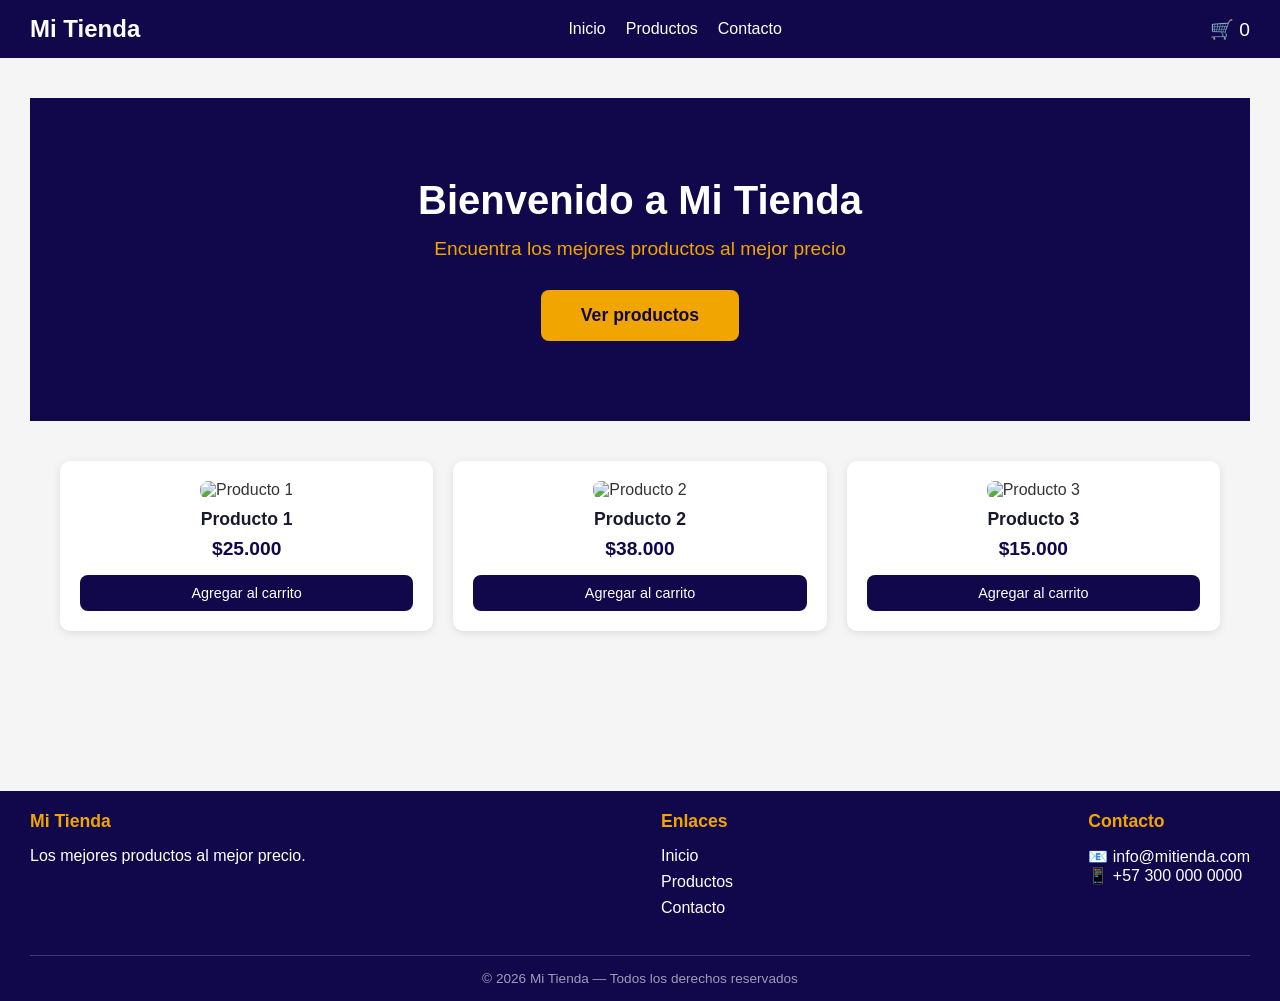
==== mi_tienda/index.html @ d675ebae "tienda virtual version 1" ====
<!DOCTYPE html>
<html lang="es">
<head>
    <meta charset="UTF-8">
    <meta name="viewport" content="width=device-width, initial-scale=1.0">
    <title>Mi Tienda</title>
    <link rel="stylesheet" href="css/estilos.css">
</head>
<body>

    <!-- Barra de navegación -->
    <nav>
        <div class="logo">
            <h1>Mi Tienda</h1>
        </div>

        <ul class="menu">
            <li><a href="#">Inicio</a></li>
            <li><a href="#">Productos</a></li>
            <li><a href="#">Contacto</a></li>
        </ul>

        <div class="carrito">
            🛒 <span>0</span>
        </div>
    </nav>

    <!-- Contenido principal -->
    <main>

        <!-- Sección hero -->
       <section class="hero">
            <h2>Bienvenido a Mi Tienda</h2>
            <p>Encuentra los mejores productos al mejor precio</p>
            <button class="boton-hero">Ver productos</button>
        </section>
        <!-- Sección de productos -->
        <section class="productos" id="productos">

            <!-- Tarjeta producto 1 -->
            <div class="tarjeta">
                <img src="https://via.placeholder.com/200" alt="Producto 1">
                <h3>Producto 1</h3>
                <p class="precio">$25.000</p>
                <button class="boton-agregar">Agregar al carrito</button>
            </div>

            <!-- Tarjeta producto 2 -->
            <div class="tarjeta">
                <img src="https://via.placeholder.com/200" alt="Producto 2">
                <h3>Producto 2</h3>
                <p class="precio">$38.000</p>
                <button class="boton-agregar">Agregar al carrito</button>
            </div>

            <!-- Tarjeta producto 3 -->
            <div class="tarjeta">
                <img src="https://via.placeholder.com/200" alt="Producto 3">
                <h3>Producto 3</h3>
                <p class="precio">$15.000</p>
                <button class="boton-agregar">Agregar al carrito</button>
            </div>

        </section>
    </main>

    <!-- Pie de página -->
   <footer>
    <div class="footer-contenido">

        <div class="footer-seccion">
            <h4>Mi Tienda</h4>
            <p>Los mejores productos al mejor precio.</p>
        </div>

        <div class="footer-seccion">
            <h4>Enlaces</h4>
            <ul>
                <li><a href="#">Inicio</a></li>
                <li><a href="#">Productos</a></li>
                <li><a href="#">Contacto</a></li>
            </ul>
        </div>

        <div class="footer-seccion">
            <h4>Contacto</h4>
            <p>📧 info@mitienda.com</p>
            <p>📱 +57 300 000 0000</p>
        </div>

    </div>
    <div class="footer-bottom">
        <p>© 2026 Mi Tienda — Todos los derechos reservados</p>
    </div>
</footer>

    <script src="js/funciones.js"></script>
</body>
</html>
---- mi_tienda/css/estilos.css ----
/* ── Estilos generales ── */
* {
    margin: 0;
    padding: 0;
    box-sizing: border-box;
    font-family: Arial, sans-serif;
}

body {
    background-color: #f5f5f5;
    color: #333;
}

/* ── Barra de navegación ── */
nav {
    background-color: #11074b;
    padding: 15px 30px;
    display: flex;
    justify-content: space-between;
    align-items: center;
}

.logo h1 {
    color: white;
    font-size: 1.5rem;
}

.menu {
    list-style: none;
    display: flex;
    gap: 20px;
}

.menu a {
    color: white;
    text-decoration: none;
    font-size: 1rem;
}

.menu a:hover {
    color: #f0a500;
}

.carrito {
    color: white;
    font-size: 1.2rem;
    cursor: pointer;
}

/* ── Contenido principal ── */
main {
    padding: 40px 30px;
}

/* ── Pie de página ── */
footer {
    background-color: #11074b;
    color: white;
    padding: 20px 30px 0px 30px;
    margin-top: 20px;
}

.footer-contenido {
    display: flex;
    flex-direction: row;
    justify-content: space-between;
    align-items: flex-start;
    gap: 30px;
    margin-bottom: 30px;
}

.footer-seccion h4 {
    font-size: 1.1rem;
    margin-bottom: 15px;
    color: #f0a500;
}

.footer-seccion ul {
    list-style: none;
}

.footer-seccion ul li {
    margin-bottom: 8px;
}

.footer-seccion ul li a {
    color: white;
    text-decoration: none;
}

.footer-seccion ul li a:hover {
    color: #f0a500;
}

.footer-bottom {
    border-top: 1px solid rgba(255,255,255,0.2);
    text-align: center;
    padding: 15px 0;
    font-size: 0.85rem;
    color: rgba(255,255,255,0.6);
}/* ── Sección de productos ── */
.productos {
    display: grid;
    grid-template-columns: repeat(3, 1fr);
    gap: 20px;
    padding: 40px 30px;
    margin-bottom: 60px;
}

/* ── Tarjeta de producto ── */
.tarjeta {
    background-color: white;
    border-radius: 10px;
    padding: 20px;
    text-align: center;
    box-shadow: 0 2px 8px rgba(0,0,0,0.1);
}

.tarjeta img {
    width: 100%;
    border-radius: 8px;
    margin-bottom: 10px;
}

.tarjeta h3 {
    font-size: 1.1rem;
    margin-bottom: 8px;
    color: #1a1a2e;
}

.precio {
    font-size: 1.2rem;
    font-weight: 700;
    color: #11074b;
    margin-bottom: 15px;
}

.boton-agregar {
    background-color: #11074b;
    color: white;
    border: none;
    padding: 10px 20px;
    border-radius: 8px;
    cursor: pointer;
    font-size: 0.9rem;
    width: 100%;
}

.boton-agregar:hover {
    background-color: #f0a500;
}
/* ── Hero ── */
.hero {
    background-color: #11074b;
    color: white;
    text-align: center;
    padding: 80px 30px;
    display: flex;
    flex-direction: column;
    align-items: center;
}
.hero h2 {
    font-size: 2.5rem;
    margin-bottom: 15px;
}

.hero p {
    font-size: 1.2rem;
    margin-bottom: 30px;
    color: #f0a500;
}

.boton-hero {
    background-color: #f0a500;
    color: #11074b;
    border: none;
    padding: 15px 40px;
    border-radius: 8px;
    font-size: 1.1rem;
    font-weight: 700;
    cursor: pointer;
}

.boton-hero:hover {
    background-color: white;
}
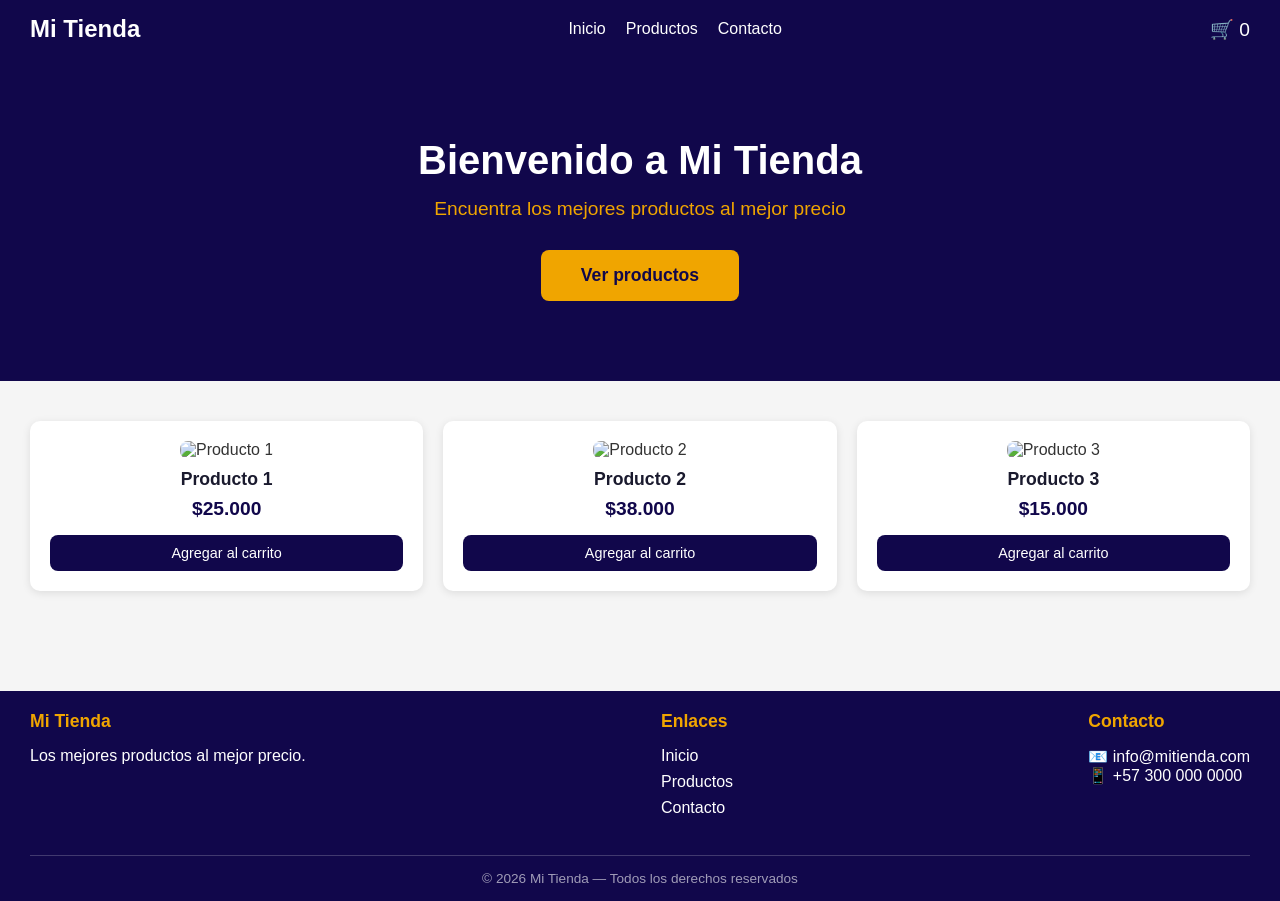
==== commit 53fb4d24: "agrego responsive y carrito desplegable" ====
--- a/mi_tienda/index.html
+++ b/mi_tienda/index.html
@@ -20,9 +20,19 @@
             <li><a href="#">Contacto</a></li>
         </ul>
 
-        <div class="carrito">
-            🛒 <span>0</span>
+             <div class="carrito" onclick="toggleCarrito()">
+                🛒  <span id="contador">0</span>
+
+                 <!-- Panel desplegable -->
+             <div class="carrito-panel" id="carrito-panel">
+            <h3>Mi Carrito</h3>
+            <ul id="carrito-lista"></ul>
+         <div class="carrito-total">
+            <strong>Total: <span id="carrito-total">$0</span></strong>
         </div>
+        <button class="boton-vaciar" onclick="vaciarCarrito()">Vaciar carrito</button>
+    </div>
+</div>
     </nav>
 
     <!-- Contenido principal -->
--- a/mi_tienda/css/estilos.css
+++ b/mi_tienda/css/estilos.css
@@ -41,64 +41,44 @@
     color: #f0a500;
 }
 
-.carrito {
-    color: white;
+/* ── Hero ── */
+.hero {
+    background-color: #11074b;
+    color: white;
+    text-align: center;
+    padding: 80px 30px;
+    display: flex;
+    flex-direction: column;
+    align-items: center;
+}
+
+.hero h2 {
+    font-size: 2.5rem;
+    margin-bottom: 15px;
+}
+
+.hero p {
     font-size: 1.2rem;
-    cursor: pointer;
-}
-
-/* ── Contenido principal ── */
-main {
-    padding: 40px 30px;
-}
-
-/* ── Pie de página ── */
-footer {
-    background-color: #11074b;
-    color: white;
-    padding: 20px 30px 0px 30px;
-    margin-top: 20px;
-}
-
-.footer-contenido {
-    display: flex;
-    flex-direction: row;
-    justify-content: space-between;
-    align-items: flex-start;
-    gap: 30px;
     margin-bottom: 30px;
-}
-
-.footer-seccion h4 {
-    font-size: 1.1rem;
-    margin-bottom: 15px;
-    color: #f0a500;
-}
-
-.footer-seccion ul {
-    list-style: none;
-}
-
-.footer-seccion ul li {
-    margin-bottom: 8px;
-}
-
-.footer-seccion ul li a {
-    color: white;
-    text-decoration: none;
-}
-
-.footer-seccion ul li a:hover {
-    color: #f0a500;
-}
-
-.footer-bottom {
-    border-top: 1px solid rgba(255,255,255,0.2);
-    text-align: center;
-    padding: 15px 0;
-    font-size: 0.85rem;
-    color: rgba(255,255,255,0.6);
-}/* ── Sección de productos ── */
+    color: #f0a500;
+}
+
+.boton-hero {
+    background-color: #f0a500;
+    color: #11074b;
+    border: none;
+    padding: 15px 40px;
+    border-radius: 8px;
+    font-size: 1.1rem;
+    font-weight: 700;
+    cursor: pointer;
+}
+
+.boton-hero:hover {
+    background-color: white;
+}
+
+/* ── Sección de productos ── */
 .productos {
     display: grid;
     grid-template-columns: repeat(3, 1fr);
@@ -149,38 +129,155 @@
 .boton-agregar:hover {
     background-color: #f0a500;
 }
-/* ── Hero ── */
-.hero {
-    background-color: #11074b;
-    color: white;
+
+/* ── Carrito desplegable ── */
+.carrito {
+    color: white;
+    font-size: 1.2rem;
+    cursor: pointer;
+    position: relative;
+}
+
+.carrito-panel {
+    display: none;
+    position: absolute;
+    top: 50px;
+    right: 0;
+    background-color: white;
+    color: #333;
+    width: 300px;
+    border-radius: 10px;
+    padding: 20px;
+    box-shadow: 0 4px 15px rgba(0,0,0,0.2);
+    z-index: 100;
+}
+
+.carrito-panel h3 {
+    font-size: 1.1rem;
+    margin-bottom: 15px;
+    color: #11074b;
+    border-bottom: 2px solid #11074b;
+    padding-bottom: 10px;
+}
+
+#carrito-lista {
+    list-style: none;
+    margin-bottom: 15px;
+    max-height: 200px;
+    overflow-y: auto;
+}
+
+#carrito-lista li {
+    padding: 8px 0;
+    border-bottom: 1px solid #f0f0f0;
+    font-size: 0.9rem;
+    display: flex;
+    justify-content: space-between;
+}
+
+.carrito-total {
+    text-align: right;
+    font-size: 1.1rem;
+    color: #11074b;
+    margin-bottom: 15px;
+}
+
+.boton-vaciar {
+    background-color: #dc3545;
+    color: white;
+    border: none;
+    padding: 8px 15px;
+    border-radius: 8px;
+    cursor: pointer;
+    width: 100%;
+    font-size: 0.9rem;
+}
+
+.boton-vaciar:hover {
+    background-color: #b02a37;
+}
+
+/* ── Pie de página ── */
+footer {
+    background-color: #11074b;
+    color: white;
+    padding: 20px 30px 0px 30px;
+    margin-top: 20px;
+}
+
+.footer-contenido {
+    display: flex;
+    flex-direction: row;
+    justify-content: space-between;
+    align-items: flex-start;
+    gap: 30px;
+    margin-bottom: 30px;
+}
+
+.footer-seccion h4 {
+    font-size: 1.1rem;
+    margin-bottom: 15px;
+    color: #f0a500;
+}
+
+.footer-seccion ul {
+    list-style: none;
+}
+
+.footer-seccion ul li {
+    margin-bottom: 8px;
+}
+
+.footer-seccion ul li a {
+    color: white;
+    text-decoration: none;
+}
+
+.footer-seccion ul li a:hover {
+    color: #f0a500;
+}
+
+.footer-bottom {
+    border-top: 1px solid rgba(255,255,255,0.2);
     text-align: center;
-    padding: 80px 30px;
-    display: flex;
-    flex-direction: column;
-    align-items: center;
-}
-.hero h2 {
-    font-size: 2.5rem;
-    margin-bottom: 15px;
-}
-
-.hero p {
-    font-size: 1.2rem;
-    margin-bottom: 30px;
-    color: #f0a500;
-}
-
-.boton-hero {
-    background-color: #f0a500;
-    color: #11074b;
-    border: none;
-    padding: 15px 40px;
-    border-radius: 8px;
-    font-size: 1.1rem;
-    font-weight: 700;
-    cursor: pointer;
-}
-
-.boton-hero:hover {
-    background-color: white;
+    padding: 15px 0;
+    font-size: 0.85rem;
+    color: rgba(255,255,255,0.6);
+}
+
+/* ── Responsive para celular ── */
+@media screen and (max-width: 768px) {
+
+    nav {
+        flex-direction: column;
+        align-items: center;
+        gap: 10px;
+        padding: 15px;
+    }
+
+    .menu {
+        gap: 15px;
+    }
+
+    .hero {
+        padding: 40px 20px;
+    }
+
+    .hero h2 {
+        font-size: 1.8rem;
+    }
+
+    .productos {
+        grid-template-columns: 1fr !important;
+        padding: 20px 15px;
+    }
+
+    .footer-contenido {
+        flex-direction: column;
+        gap: 20px;
+    }
+
+    .carrito-panel {
+        width: 250px;
+    }
 }
